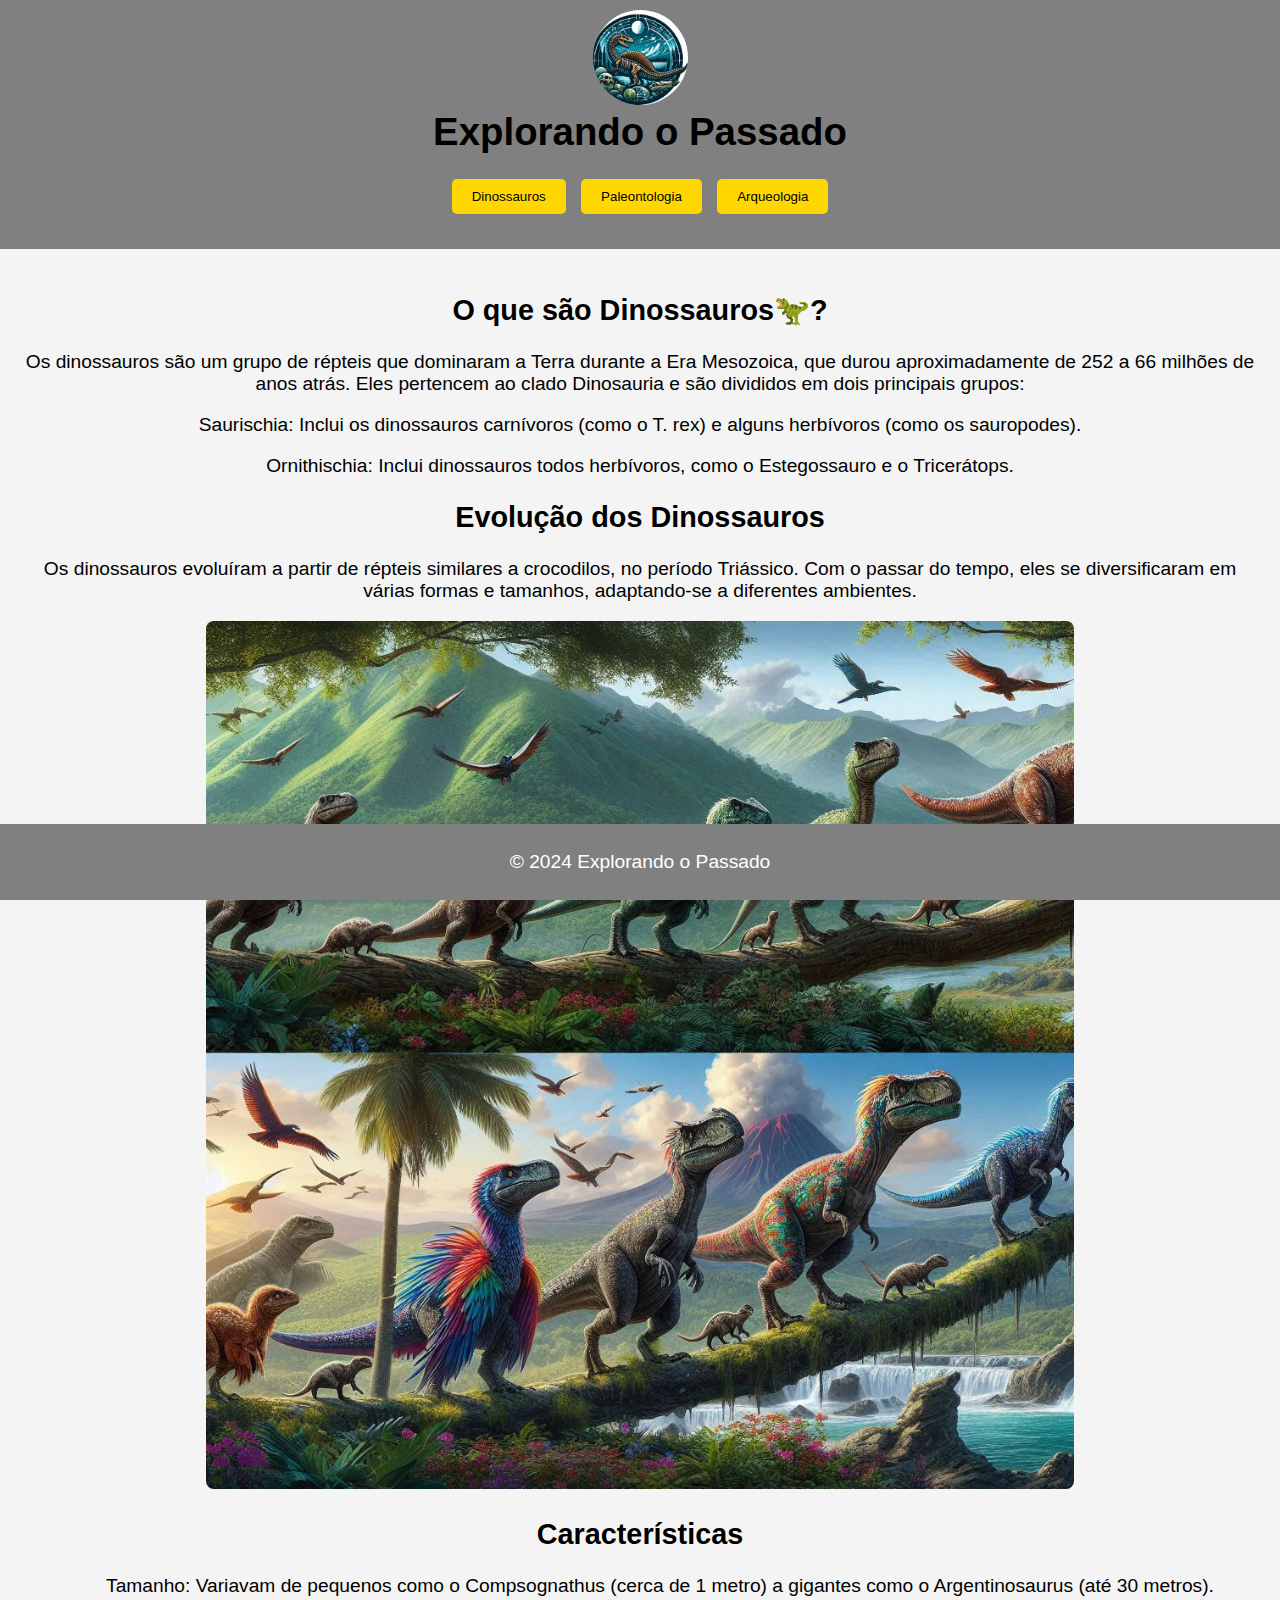
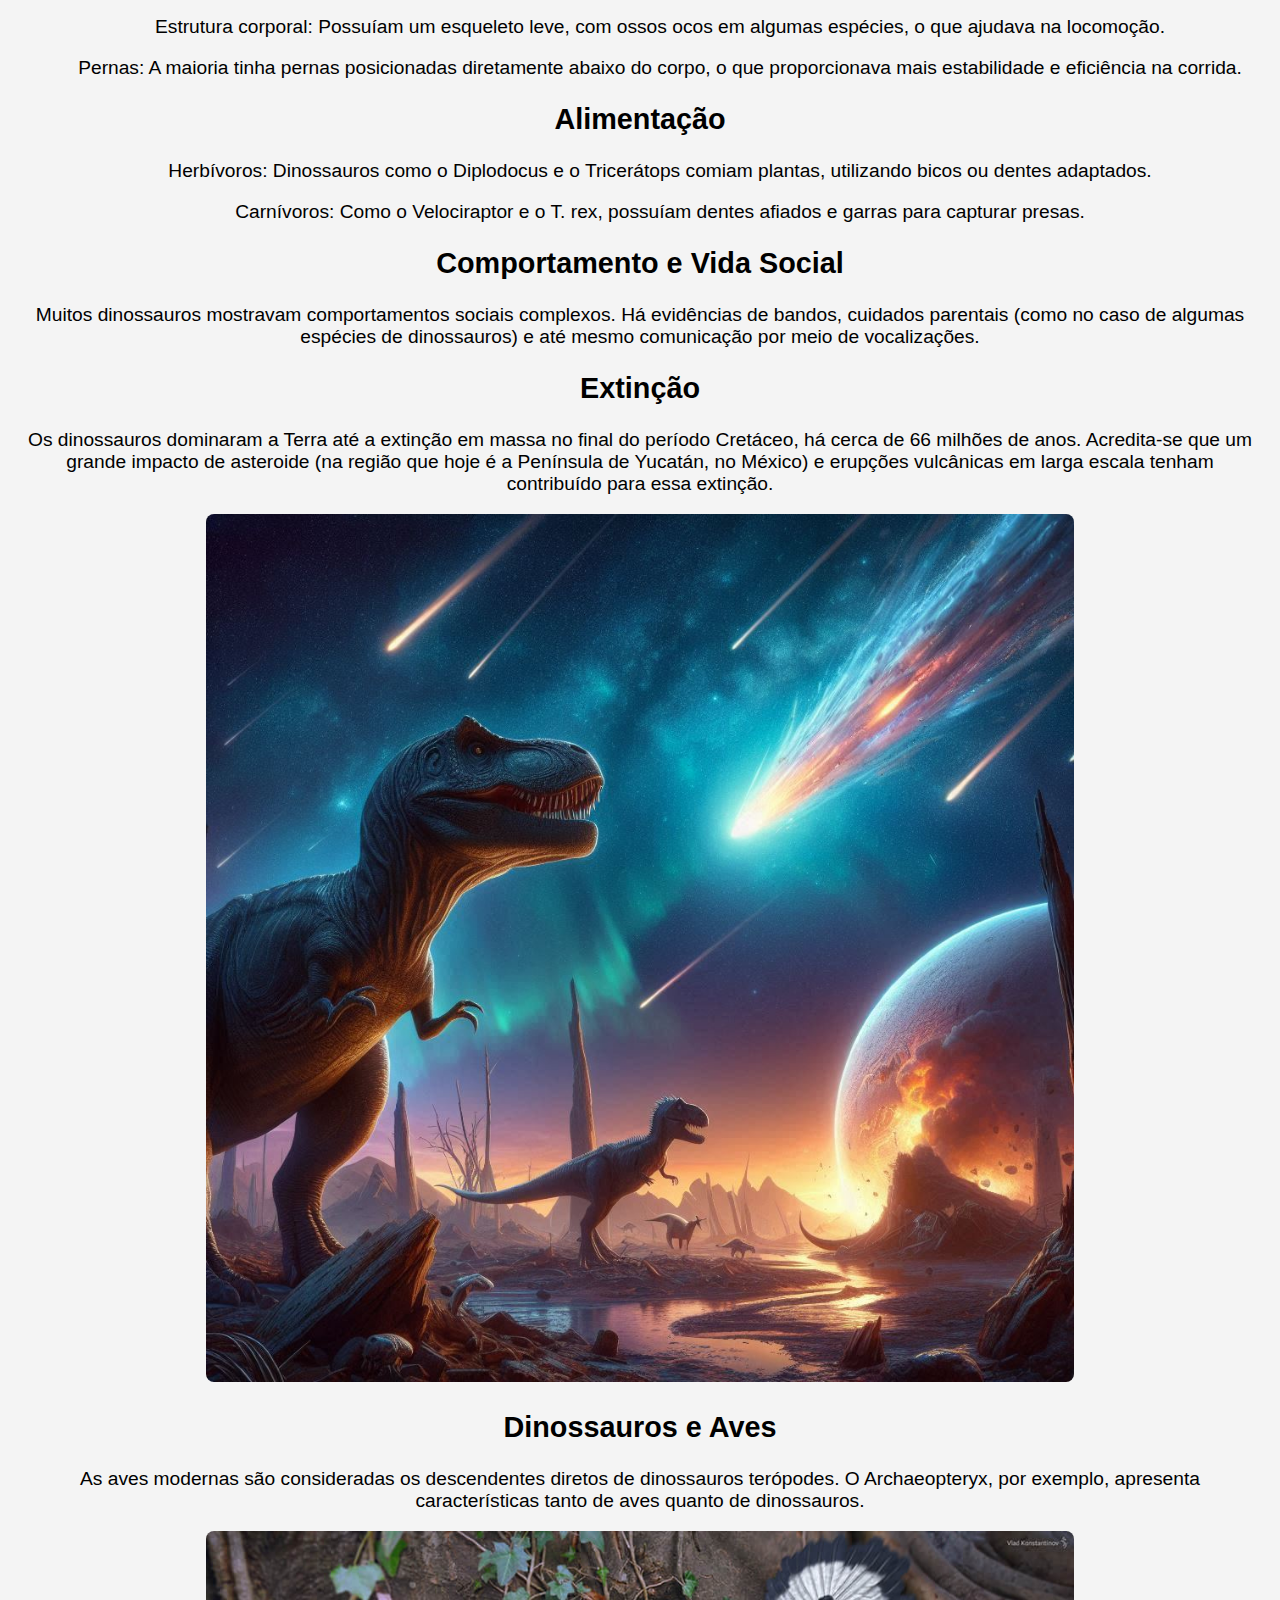
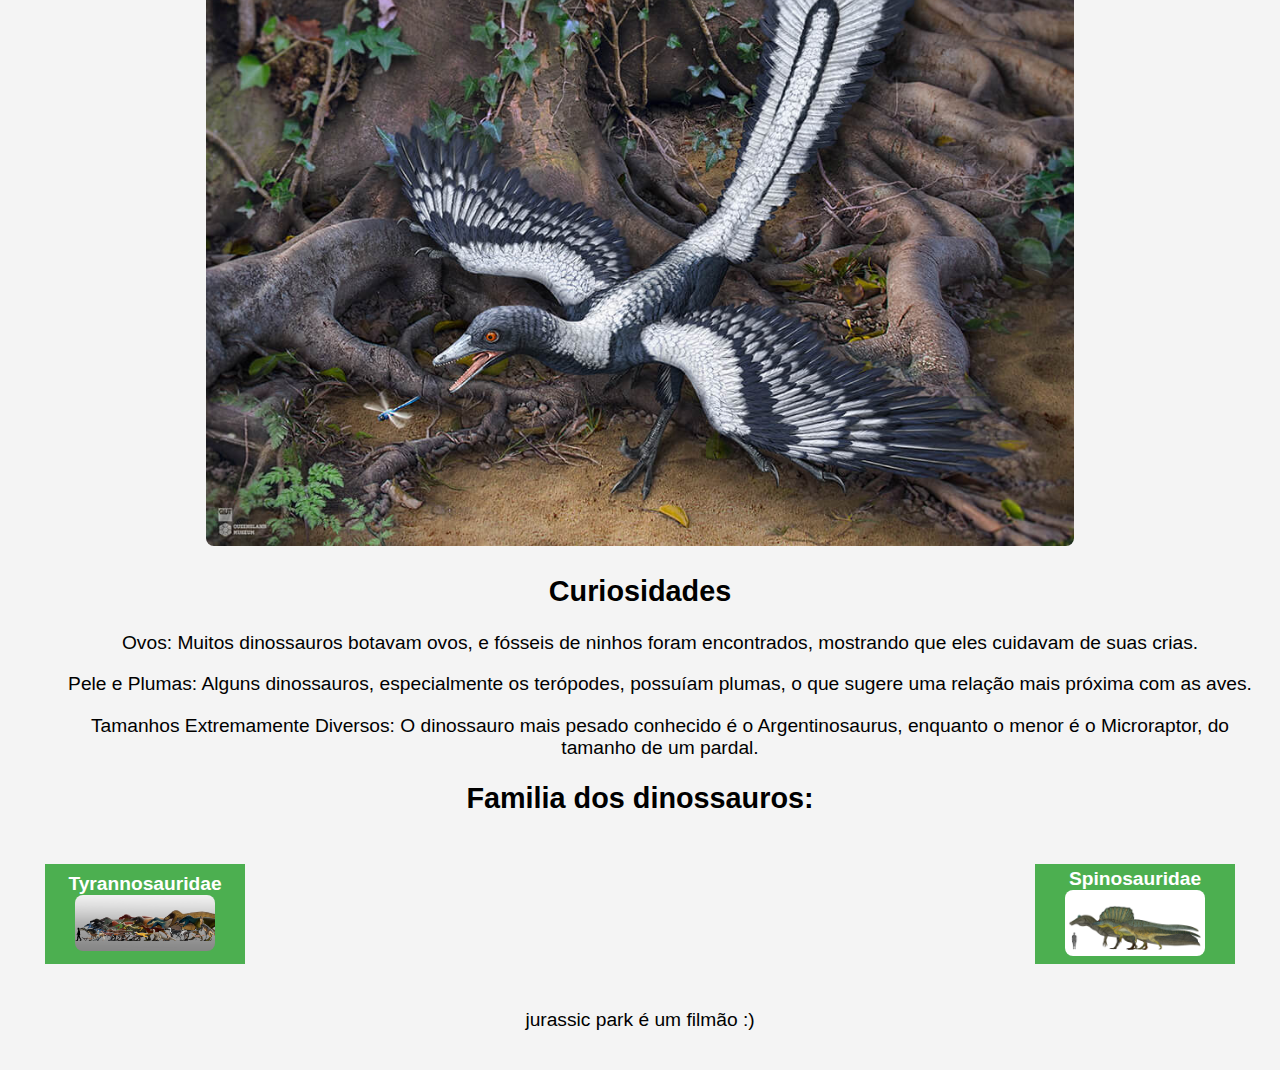
==== index.html @ 85420b2f "primeiro commit" ====
<!DOCTYPE html>
<html lang="pt-br">
<head>
    <meta charset="UTF-8">
    <meta name="viewport" content="width=device-width, initial-scale=1.0">
    <title>Dinossauros, Paleontologia e Arqueologia</title>
    <link rel="stylesheet" href="estileira.css">
</head>
<body>
    <header>
        <img src="imagens/logo_spino.jpg" class="logo">
        <h1>Explorando o Passado</h1>
        <nav>
            <button onclick="showSection('dinossauros')">Dinossauros</button>
            <button onclick="showSection('paleontologia')">Paleontologia</button>
            <button onclick="showSection('arqueologia')">Arqueologia</button>
        </nav>
    </header>

    <section id="dinossauros" class="content">
        <h2>O que são Dinossauros🦖?</h2>
        <p>
            Os dinossauros são um grupo de répteis que dominaram a Terra durante a Era Mesozoica, que durou aproximadamente de 252 a 66 milhões de anos atrás. Eles pertencem ao clado Dinosauria e são divididos em dois principais grupos:
        </p>

        <p>
            Saurischia: Inclui os dinossauros carnívoros (como o T. rex) e alguns herbívoros (como os sauropodes).
        </p>

        <p>
            Ornithischia: Inclui dinossauros todos herbívoros, como o Estegossauro e o Tricerátops.
        </p>
        
        <h2>Evolução dos Dinossauros</h2>
        <p>
            Os dinossauros evoluíram a partir de répteis similares a crocodilos, no período Triássico. Com o passar do tempo, eles se diversificaram em várias formas e tamanhos, adaptando-se a diferentes ambientes.
        </p>
        <img src="imagens/img dino.jpg" alt="">

        <h2>Características</h2>
        <ol>
            <p>Tamanho: Variavam de pequenos como o Compsognathus (cerca de 1 metro) a gigantes como o Argentinosaurus (até 30 metros).</p>
            <p>Estrutura corporal: Possuíam um esqueleto leve, com ossos ocos em algumas espécies, o que ajudava na locomoção.</p>
            <p>Pernas: A maioria tinha pernas posicionadas diretamente abaixo do corpo, o que proporcionava mais estabilidade e eficiência na corrida.</p>
        </ol>

        <h2>Alimentação</h2>
        <ul>
            <p>Herbívoros: Dinossauros como o Diplodocus e o Tricerátops comiam plantas, utilizando bicos ou dentes adaptados.</p>
            <p>Carnívoros: Como o Velociraptor e o T. rex, possuíam dentes afiados e garras para capturar presas.</p>
        </ul>

        <h2>Comportamento e Vida Social</h2>
        <p>
            Muitos dinossauros mostravam comportamentos sociais complexos. Há evidências de bandos, cuidados parentais (como no caso de algumas espécies de dinossauros) e até mesmo comunicação por meio de vocalizações.
        </p>

        <h2>Extinção</h2>
        <p>
            Os dinossauros dominaram a Terra até a extinção em massa no final do período Cretáceo, há cerca de 66 milhões de anos. Acredita-se que um grande impacto de asteroide (na região que hoje é a Península de Yucatán, no México) e erupções vulcânicas em larga escala tenham contribuído para essa extinção.
        </p>
        <img src="imagens/img extição.jpg" alt="">

        <h2>Dinossauros e Aves</h2>
        <p>
            As aves modernas são consideradas os descendentes diretos de dinossauros terópodes. O Archaeopteryx, por exemplo, apresenta características tanto de aves quanto de dinossauros.
        </p>
        <img src="imagens/img Archaeopteryx.jpg" alt="">

        <h2>Curiosidades</h2>
        <ul>
            <p>Ovos: Muitos dinossauros botavam ovos, e fósseis de ninhos foram encontrados, mostrando que eles cuidavam de suas crias.</p>
            <p>Pele e Plumas: Alguns dinossauros, especialmente os terópodes, possuíam plumas, o que sugere uma relação mais próxima com as aves.</p>
            <p>Tamanhos Extremamente Diversos: O dinossauro mais pesado conhecido é o Argentinosaurus, enquanto o menor é o Microraptor, do tamanho de um pardal.</p>
        </ul>

        <h2>Familia dos dinossauros:</h2>
        <div class="container">
            <div class="caixa">
              <a class="link" href="Tyrannosauridae.html">Tyrannosauridae  <img src="imagens/tyrannosauridaepapo.jpg" alt=""></a>
         </div>

         <div class="caixa">
             <a class="link" href="#">Spinosauridae <img src="imagens/Spinosauridaeprapro.jpg" alt=""></a>
         </div>
       </div>

        <p>jurassic park é um filmão :)</p>

    </section>

    <section id="paleontologia" class="content" style="display:none;">
        <h2>O que é Paleontologia?</h2>
        <p>
            Paleontologia é a ciência que estuda os fósseis e a história da vida na Terra ao longo do tempo geológico. O objetivo da paleontologia é entender a evolução dos organismos, suas interações com o ambiente e a dinâmica dos ecossistemas passados.
        </p>
        <img src="imagens/img paleontologia.jpg" alt="">

        <h2>Principais Ramos da Paleontologia</h2>
        <ul>
            <p>Paleozoologia: Estuda fósseis de animais, incluindo invertebrados (como moluscos e artrópodes) e vertebrados (como dinossauros, mamíferos e aves).</p>
            <p>Paleobotânica: Foca no estudo de fósseis de plantas, ajudando a entender a evolução da flora e os ambientes antigos.</p>
            <p>Icnologia: Estuda fósseis de rastros e comportamentos, como pegadas e buracos feitos por organismos.</p>
            <p>Paleoclimatologia: Analisa os fósseis e sedimentos para inferir as condições climáticas do passado.</p>
        </ul>

        <h2>Métodos da Paleontologia</h2>
        <ul>
            <p>Coleta de Fósseis: Os paleontólogos realizam escavações em locais conhecidos como "formações geológicas" onde fósseis podem ser encontrados. Os locais são escolhidos com base em dados geológicos e históricos.</p>
            <p>Preparação de Fósseis: Após a coleta, os fósseis são limpos e preparados em laboratório. Isso pode envolver a remoção de rochas que os cercam, além de técnicas de conservação.</p>
            <p>
                Datação:
                Os paleontólogos usam várias técnicas para datar fósseis e camadas de rochas:
                <ul>
                    <p>Datação Radiométrica: Utiliza isótopos radioativos para determinar a idade de rochas e fósseis.</p>
                    <p>Datação Estratigráfica: Baseia-se na disposição das camadas de rochas para inferir a idade relativa dos fósseis.</p>
                </ul>
            </p>
            <p>Análise Morfológica: Os fósseis são estudados para determinar características morfológicas, ajudando a classificar e entender a evolução das espécies.</p>
            <p>Análise Isotópica: As proporções de isótopos em fósseis e rochas podem revelar informações sobre dietas, ambientes e climas passados.</p>
        </ul>

        <h2>Importância da Paleontologia</h2>
        <ul>
            <p>Evolução: A paleontologia fornece evidências cruciais para a teoria da evolução, mostrando como os organismos mudaram ao longo do tempo.</p>
            <p>Mudanças Climáticas: Estudar fósseis ajuda a entender como as mudanças climáticas afetaram a vida na Terra, fornecendo dados valiosos para o futuro.</p>
            <p>Recursos Naturais: Os fósseis de plantas e animais ajudam na busca por recursos como petróleo, carvão e minerais.</p>
            <p>Educação e Conscientização: A paleontologia desperta interesse pela história natural e ajuda na compreensão de questões ambientais atuais.</p>
        </ul>

        <h2>Desafios na Paleontologia</h2>
        <p>Fossilização Rara: A fossilização é um processo raro, e muitos organismos não se fossilizam devido à decomposição ou falta de condições adequadas.</p>
        <p>Interpretação: A interpretação de fósseis pode ser complexa, e novas descobertas frequentemente desafiam teorias existentes.</p>
        <p>Acesso: A pesquisa paleontológica pode ser limitada por questões de acesso a locais de escavação e financiamento.</p>

        <h2>Curiosidades sobre Paleontologia</h2>
        <p>Primeiro Fóssil: O primeiro fóssil reconhecido é um trilobita encontrado em 1820, que ajudou a estabelecer a paleontologia como ciência.</p>
        <p>Fósseis de Dinossauros: Os dinossauros foram descobertos no século XIX, levando a um grande interesse público e científico.</p>

    </section>

    <section id="arqueologia" class="content" style="display:none;">
        <h2>Arqueologia</h2>
        <p>
            Arqueologia é a ciência que estuda sociedades humanas passadas através da análise de suas culturas materiais, como artefatos, estruturas, restos orgânicos e outros vestígios. O objetivo da arqueologia é compreender como as pessoas viveram, interagiram e se desenvolveram ao longo do tempo.
        </p>
        <img src="imagens/img ARQUEOLOGIA.jpg" alt="">

        <h2>Principais Ramos da Arqueologia</h2>
        <ul>
            <p>Arqueologia Pré-Histórica: Estuda sociedades que não deixaram registros escritos, focando em períodos como o Paleolítico, Neolítico e Idade do Bronze.</p>
            <p>Arqueologia Histórica: Analisa sociedades que possuem documentos escritos, ajudando a interpretar e contextualizar informações históricas.</p>
            <p>Arqueologia Industrial: Foca em vestígios da Revolução Industrial, estudando a tecnologia, a economia e a vida cotidiana de períodos mais recentes.</p>
            <p>Arqueologia Marinha: Investiga sítios submersos, como naufrágios e assentamentos costeiros, usando técnicas específicas para a exploração subaquática.</p>
        </ul>
        
        <h2>Métodos da Arqueologia</h2>
        <p>Pesquisa de Campo:</p>
        <ul>
            <p>Reconhecimento: Identificação de áreas promissoras para escavação, geralmente através de levantamentos, fotografias aéreas e pesquisa de arquivos.</p>
            <p>Escavação: Processo metódico de escavar uma área específica, removendo camadas de solo para expor artefatos e estruturas.</p>
        </ul>

        <h2>Análise de Artefatos</h2>
        <p>Após a coleta, os artefatos são limpos, catalogados e analisados. Isso pode incluir:</p>
        <ul>
            <p>Datagem: Técnicas como datação por radiocarbono ou termoluminescência para determinar a idade dos artefatos.</p>
            <p>Estudo Morfológico: Análise das características físicas e funcionais dos artefatos.</p>
        </ul>

        <h2>Interpretação Contextual</h2>
        <p>
            Os arqueólogos analisam o contexto em que os artefatos foram encontrados, incluindo sua relação com outros itens e estruturas. Isso ajuda a reconstruir a vida cotidiana, rituais e interações sociais.
        </p>

        <h2>Técnicas de Documentação</h2>
        <ul>
            <p>Fotografia e Desenho: Registro visual dos achados e das camadas de escavação.</p>
            <p>Registro Digital: Uso de software para mapear sítios e armazenar dados.</p>
        </ul>

        <h2>Importância da Arqueologia
        </h2>
        <ul>
            <p>Compreensão da História Humana: A arqueologia fornece insights sobre o desenvolvimento cultural, tecnológico e social das sociedades.</p>
            <p>Conservação do Patrimônio: Ajuda a preservar a herança cultural e a entender a evolução das civilizações.</p>
            <p>Interdisciplinaridade: A arqueologia interage com outras disciplinas, como antropologia, história, geologia e biologia, oferecendo uma visão holística do passado.</p>
            <p>Educação e Conscientização: Contribui para a educação pública sobre a importância da preservação do patrimônio cultural.</p>
        </ul>

        <h2>Áreas de Atuação</h2>
        <ul>
            <p>Pesquisa Acadêmica: Trabalhar em universidades ou instituições de pesquisa, conduzindo estudos e publicando resultados.</p>
            <p>Consultoria Arqueológica: Prestar serviços para governos ou empresas em projetos de construção que possam afetar sítios arqueológicos.</p>
            <p>Museus: Curadoria de coleções, desenvolvimento de exposições e educação pública.</p>
            <p>Gestão do Patrimônio: Trabalhar em agências governamentais ou organizações não governamentais para preservar sítios históricos.</p>
        </ul>

        <h2>Desafios na Arqueologia</h2>
        <ul>
            <p>Financiamento: Projetos de escavação e pesquisa frequentemente dependem de financiamento limitado.</p>
            <p>Destruição de Sítios: A urbanização, a agricultura e a exploração de recursos naturais ameaçam muitos sítios arqueológicos.</p>
            <p>Interpretação Controversial: As interpretações dos dados arqueológicos podem ser debatidas, levando a controvérsias sobre a história cultural.</p>
        </ul>

        <h2>Curiosidades sobre Arqueologia</h2>
        <ul>
            <p>Técnicas Inovadoras: O uso de tecnologias como drones, imagens de satélite e análise de DNA está revolucionando a arqueologia moderna.</p>
            <p>Grandes Descobertas: Descobertas como a tumba de Tutancâmon e a cidade perdida de Machu Picchu capturaram a imaginação pública e científica.</p>
        </ul>

    </section>

    <script>
        function showSection(section) {
            const sections = document.querySelectorAll('.content');
            sections.forEach(sec => sec.style.display = 'none');
            document.getElementById(section).style.display = 'block';
        }
    </script>

    <footer>
        <p>© 2024 Explorando o Passado</p>
    </footer>

    
</body>
</html>
---- estileira.css ----
body {
    font-family: Arial, sans-serif;
    font-size:larger;
    margin: 0;
    padding: 0;
    background-color: #f4f4f4;
}

header {
    background-color: gray;
    color: black;
    padding: 10px 0;
    text-align: center;
}

h1 {
    margin: 0;
}

nav {
    margin: 20px 0;
}

button {
    background-color: gold;
    color: black;
    border: none;
    padding: 10px 20px;
    margin: 5px;
    cursor: pointer;
    border-radius: 5px;
    transition: background-color 0.3s;
}

button:hover {
    background-color: purple;
}

section {
    padding: 20px;
    text-align: center;
}

img {
    max-width: 70%;
    height: auto;
    border-radius: 8px;
}

footer {
    background-color: gray;
    color: white;
    text-align: center;
    padding: 8px 0;
    position: fixed;
    width: 100%;
    bottom: 0;
}

.content {
    display: none;
}

#dinossauros {
    display: block;
}

.logo{
    width: 95px ;
    border-radius: 80px;
    border-color: black;
}

.caixa {
    width: 200px;
    height: 100px;
    background-color: #4CAF50;
    color: white;
    display: flex;
    justify-content: center;
    align-items: center;
    margin: 20px;
    text-align: center;
    cursor: pointer;
}

.link {
    text-decoration: none;
    color: white;
    font-weight: bold;
}

.container {
    display: flex;           
    justify-content: space-between; 
    gap: 5px;             
    padding: 5px;
}
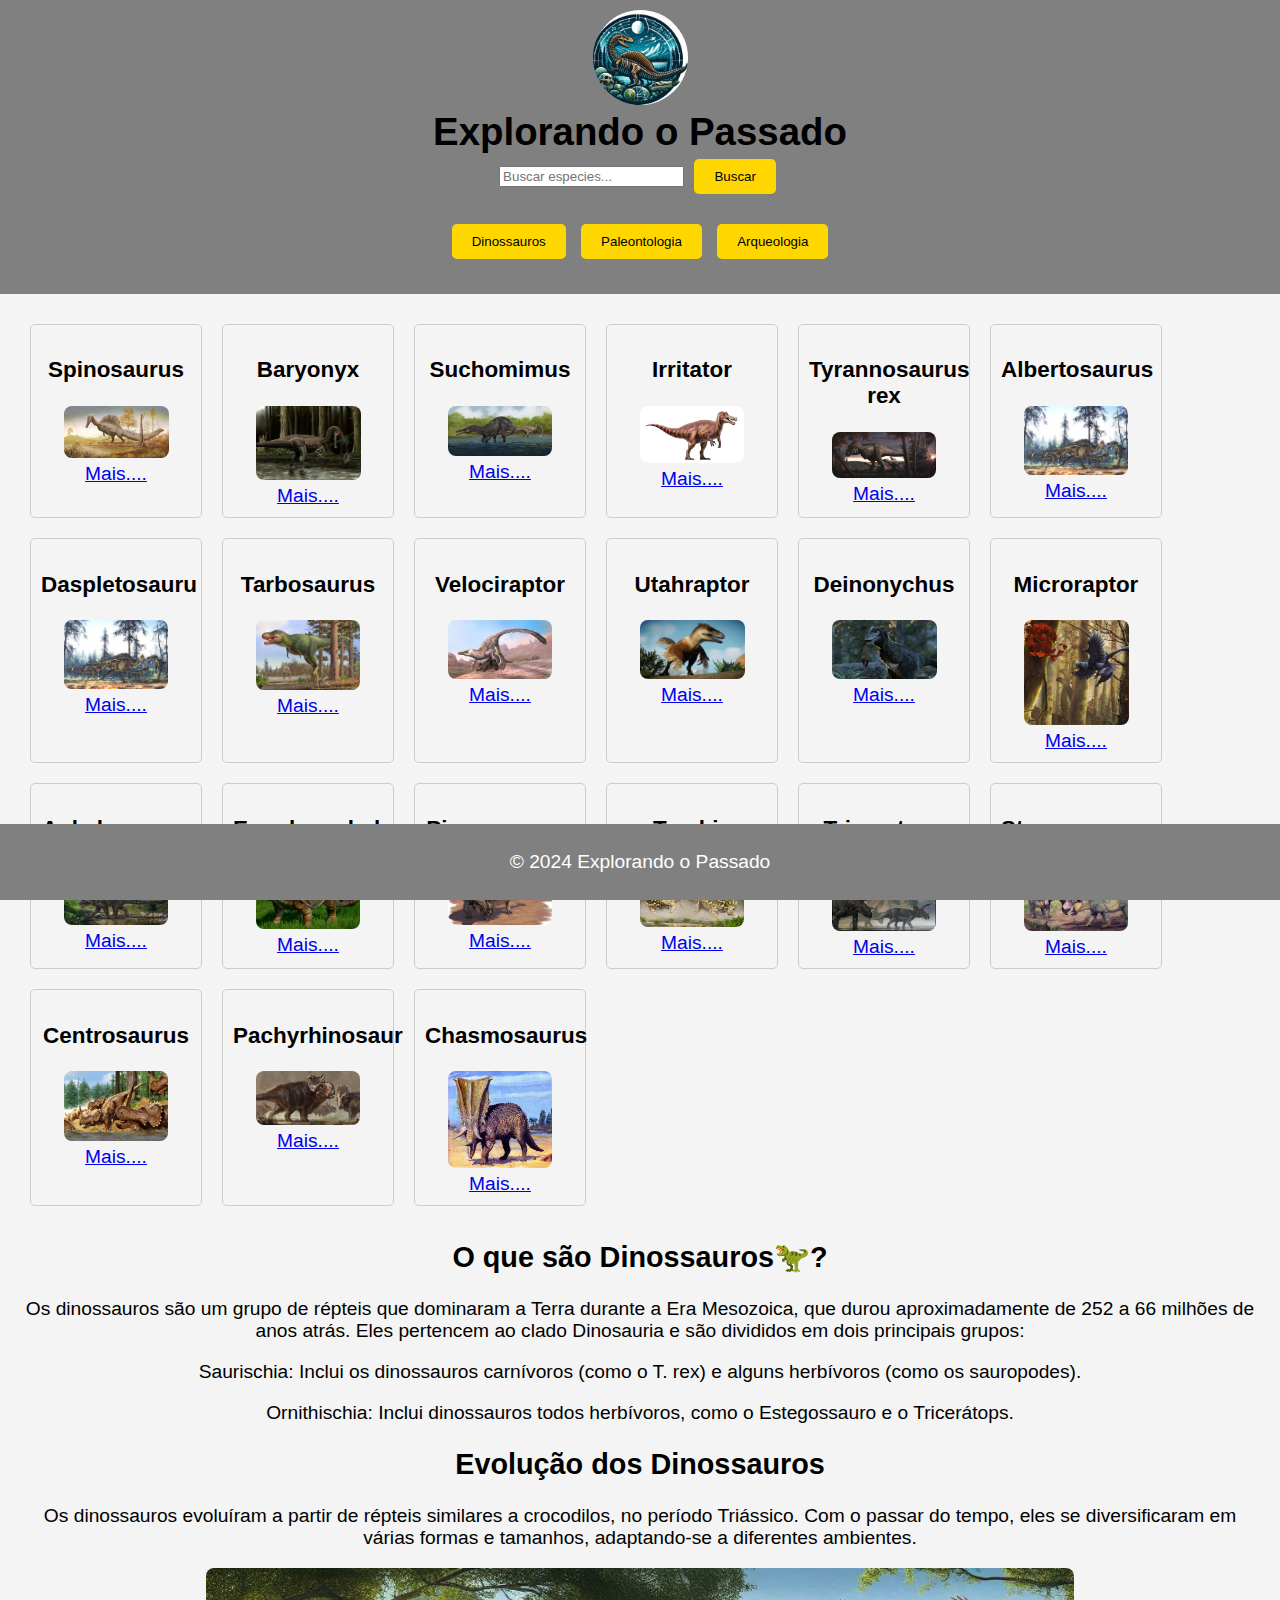
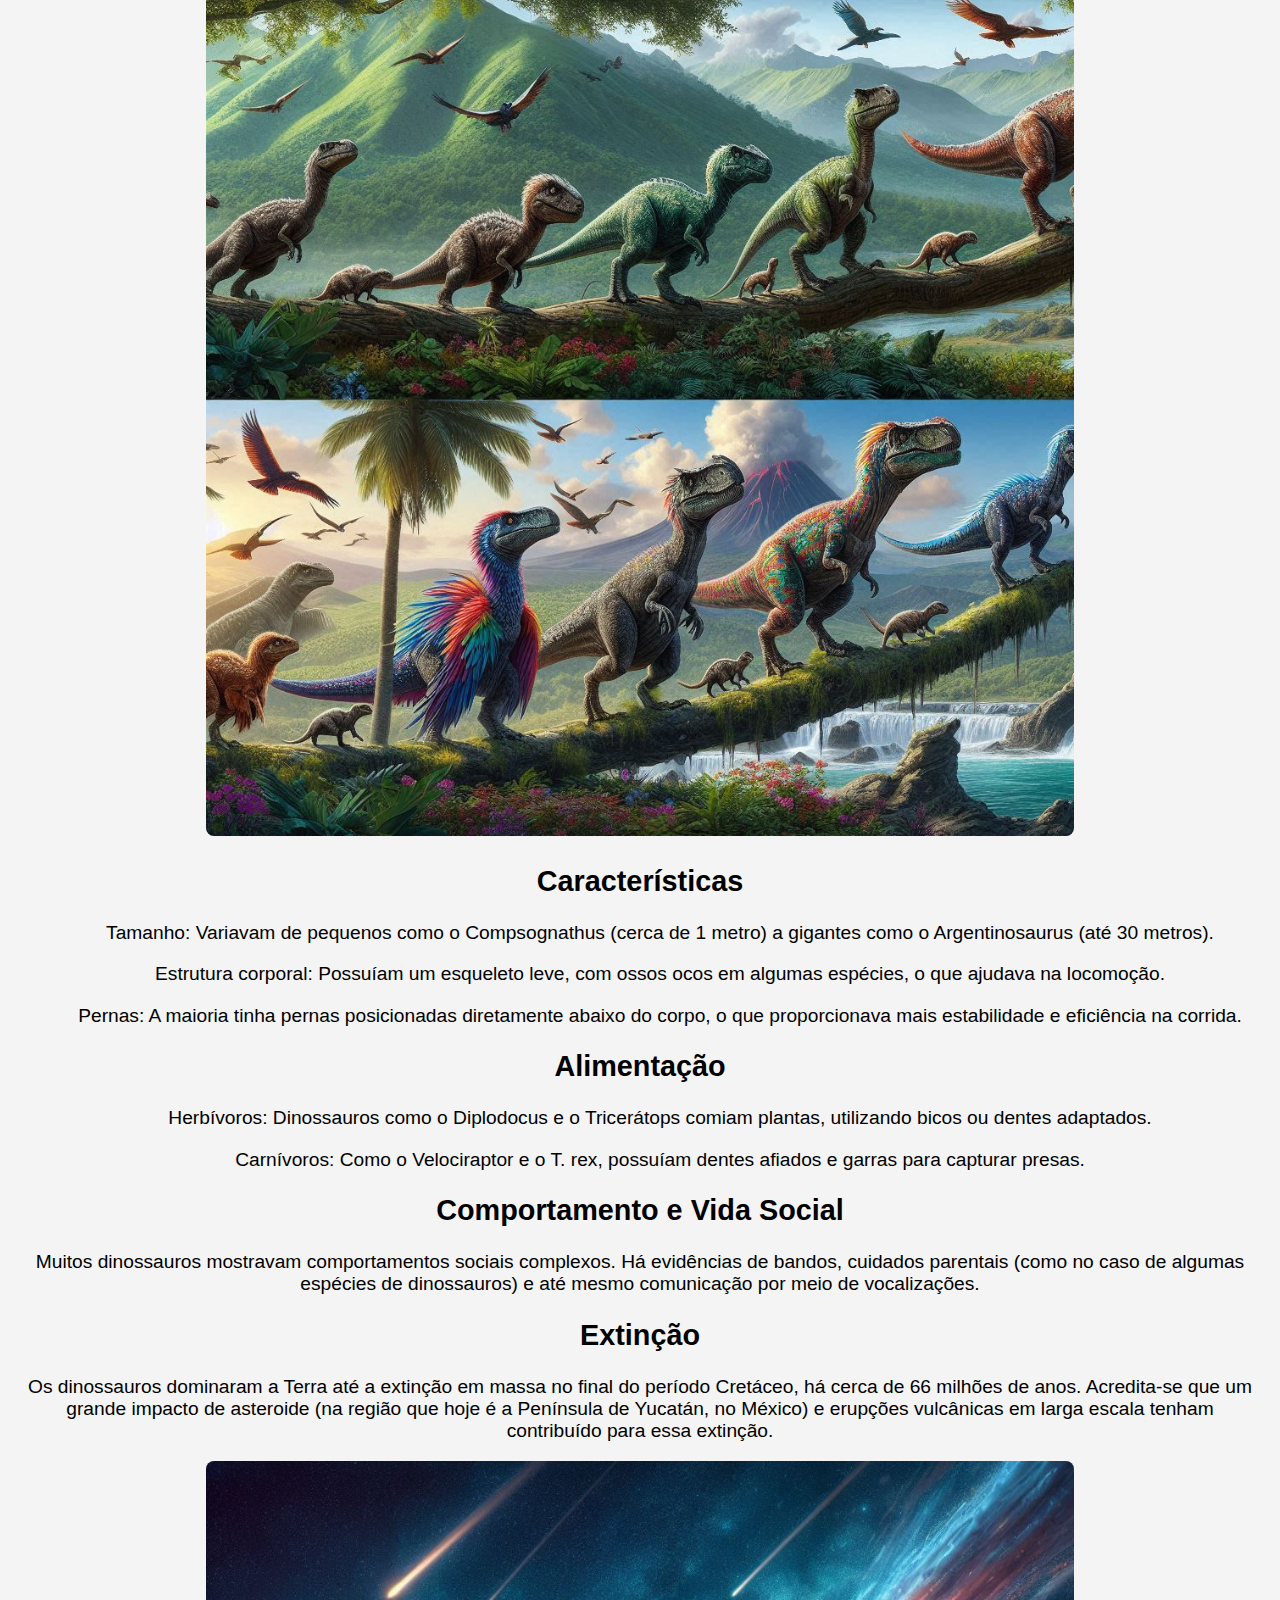
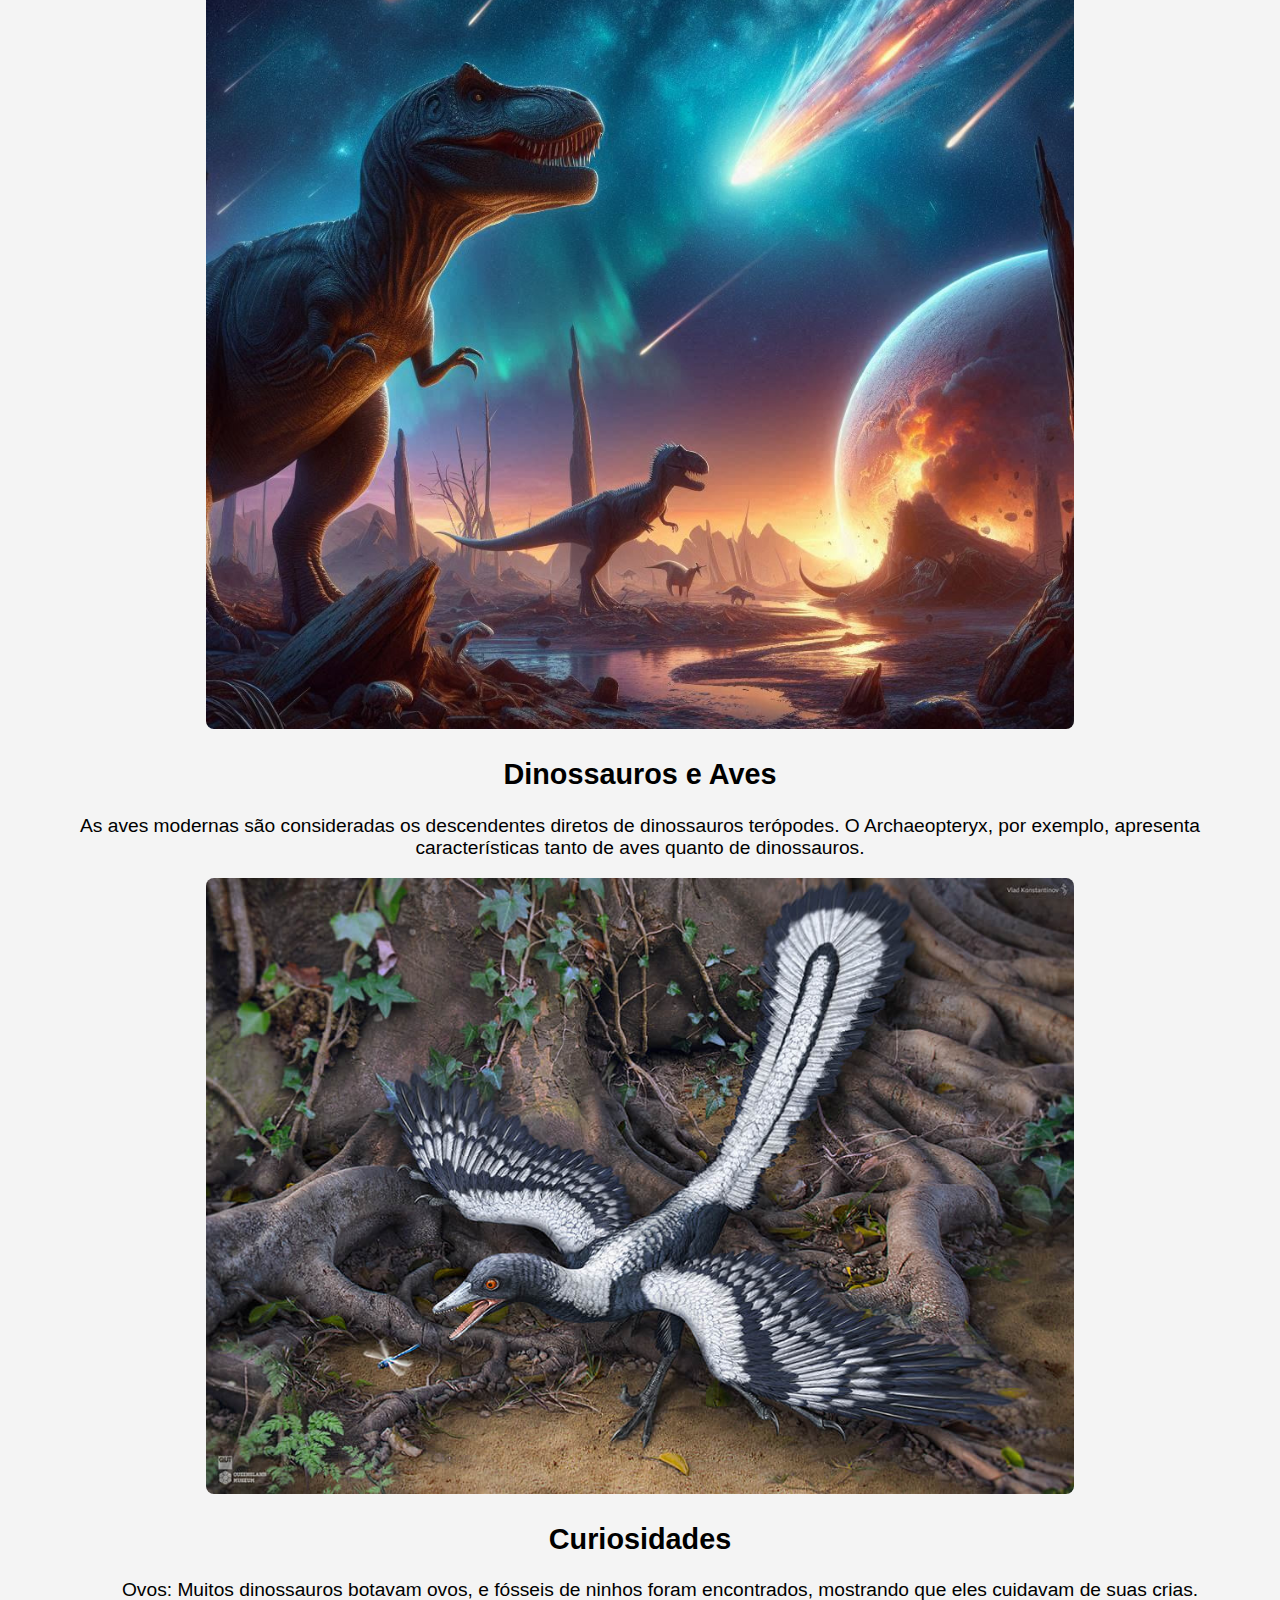
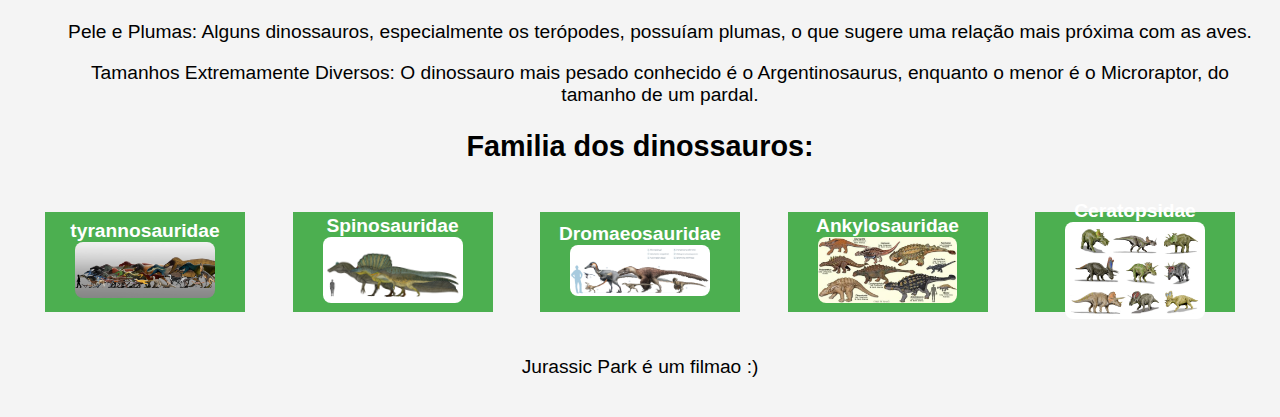
==== commit b52b0ece: "Add files via upload" ====
--- a/index.html
+++ b/index.html
@@ -10,6 +10,10 @@
     <header>
         <img src="imagens/logo_spino.jpg" class="logo">
         <h1>Explorando o Passado</h1>
+        <input type="text" id="searchInput" placeholder="Buscar especies...">
+    <button id="searchButton" onclick="filterProducts()">Buscar</button>
+    
+
         <nav>
             <button onclick="showSection('dinossauros')">Dinossauros</button>
             <button onclick="showSection('paleontologia')">Paleontologia</button>
@@ -18,6 +22,7 @@
     </header>
 
     <section id="dinossauros" class="content">
+        <div class="containess" id="especiesContainer"></div>
         <h2>O que são Dinossauros🦖?</h2>
         <p>
             Os dinossauros são um grupo de répteis que dominaram a Terra durante a Era Mesozoica, que durou aproximadamente de 252 a 66 milhões de anos atrás. Eles pertencem ao clado Dinosauria e são divididos em dois principais grupos:
@@ -77,15 +82,28 @@
         <h2>Familia dos dinossauros:</h2>
         <div class="container">
             <div class="caixa">
-              <a class="link" href="Tyrannosauridae.html">Tyrannosauridae  <img src="imagens/tyrannosauridaepapo.jpg" alt=""></a>
+                <a class="link" href="tyrannosauridae.html">tyrannosauridae <img src="imagens/tyrannosauridaepapo.jpg" alt=""></a>        
+            </div>
+
+         <div class="caixa">
+             <a class="link" href="Spinosauridae.html">Spinosauridae <img src="imagens/Spinosauridaeprapro.jpg" alt=""></a>
          </div>
 
          <div class="caixa">
-             <a class="link" href="#">Spinosauridae <img src="imagens/Spinosauridaeprapro.jpg" alt=""></a>
+            <a class="link" href="Dromaeosauridae.html">Dromaeosauridae <img src="imagens/dromaeosauuu.png" alt=""></a>
+         </div>
+
+         <div class="caixa">
+            <a class="link" href="Ankylosauridae.html">Ankylosauridae <img src="imagens/Ankylosauridae.webp" alt=""></a>
+         </div>
+
+         <div class="caixa">
+            <a class="link" href="Ceratopsidae.html">Ceratopsidae <img src="imagens/Ceratopsidae.png" alt=""></a>
          </div>
        </div>
 
-        <p>jurassic park é um filmão :)</p>
+       <p>Jurassic Park é um filmao :)</p>
+
 
     </section>
 
@@ -137,6 +155,8 @@
         <p>Primeiro Fóssil: O primeiro fóssil reconhecido é um trilobita encontrado em 1820, que ajudou a estabelecer a paleontologia como ciência.</p>
         <p>Fósseis de Dinossauros: Os dinossauros foram descobertos no século XIX, levando a um grande interesse público e científico.</p>
 
+        <p>Jurassic Park é um filmao :)</p>
+
     </section>
 
     <section id="arqueologia" class="content" style="display:none;">
@@ -208,6 +228,8 @@
             <p>Técnicas Inovadoras: O uso de tecnologias como drones, imagens de satélite e análise de DNA está revolucionando a arqueologia moderna.</p>
             <p>Grandes Descobertas: Descobertas como a tumba de Tutancâmon e a cidade perdida de Machu Picchu capturaram a imaginação pública e científica.</p>
         </ul>
+
+        <p>Jurassic Park é um filmao :)</p>
 
     </section>
 
@@ -217,6 +239,60 @@
             sections.forEach(sec => sec.style.display = 'none');
             document.getElementById(section).style.display = 'block';
         }
+
+        const especies = [
+            {id: 1, especie: 'Spinosaurus', image:'imagens/apinosauro_dino.jpg', link:'Spinosauridae.html#spino'},
+            {id: 2, especie: 'Baryonyx', image:'imagens/Baryonyx_dino.jpg', link:'Spinosauridae.html#bary'},
+            {id: 3, especie: 'Suchomimus', image:'imagens/Suchomimus_dino.webp', link:'Spinosauridae.html#sucho'},
+            {id: 4, especie: 'Irritator', image:'imagens/Irritator_dino.jpg', link:'Spinosauridae.html#irri'},
+            {id: 5, especie: 'Tyrannosaurus rex', image:'imagens/Tyrannosaurus_Rex.webp', link:'tyrannosauridae.html#rex' },
+            {id: 6, especie: 'Albertosaurus', image:'imagens/albertossauro.jpg', link:'tyrannosauridae.html#albert'},
+            {id: 7, especie: 'Daspletosauru', image:'imagens/albertossauro.jpg', link:'tyrannosauridae.html#dasple'},
+            {id: 8, especie: 'Tarbosaurus', image:'imagens/tarbosaurosss.jpg', link:'tyrannosauridae.html#turbo'},
+            {id: 9, especie: 'Velociraptor', image:'imagens/velociraptor.jpg', link:'Dromaeosauridae.html#parkkk'},
+            {id: 10, especie: 'Utahraptor', image:'imagens/utahraptor.jpg', link:'Dromaeosauridae.html#utah'},
+            {id: 11, especie: 'Deinonychus', image:'imagens/deinonico.jpg', link:'Dromaeosauridae.html#deino'},
+            {id: 12, especie: 'Microraptor', image:'imagens/microraptorrr.png', link:'Dromaeosauridae.html#micro'},
+            {id: 13, especie: 'Ankylosaurus', image:'imagens/Ankylosaurus.jpeg', link:'Ankylosauridae.html#kilo'},
+            {id: 14, especie: 'Euoplocephalus', image:'imagens/Euoplocephalus.webp', link:'Ankylosauridae.html#euplo'},
+            {id: 15, especie: 'Pinacosaurus', image:'imagens/Pinacosaurus.webp', link:'Ankylosauridae.html#pina'},
+            {id: 16, especie: 'Tarchia', image:'imagens/Tarchiaa.jpg', link:'Ankylosauridae.html#tarch'},
+            {id: 17, especie: 'Triceratops', image:'imagens/tricer.jpg', link:'Ceratopsidae.html#trik'},
+            {id: 18, especie: 'Styracosaurus', image:'imagens/styracosaurus_listra.webp', link:'Ceratopsidae.html#styr'},
+            {id: 19, especie: 'Centrosaurus', image:'imagens/central.jpg', link:'Ceratopsidae.html#centro'},
+            {id: 20, especie: 'Pachyrhinosaur', image:'imagens/paqui.jpg', link:'Ceratopsidae.html#papara'},
+            {id: 21, especie: 'Chasmosaurus', image:'imagens/frezza_3f.jpg', link:'Ceratopsidae.html#chacha'}
+        ]
+        
+    const especiesContainer = document.getElementById('especiesContainer');
+    const searchInput = document.getElementById('searchInput');
+    const searchButton = document.getElementById('searchButton');
+
+    function renderProducts(produtos) {
+        especiesContainer.innerHTML = ''; // Limpa a lista de produtos
+    produtos.forEach(produto => {
+        const card = document.createElement('div');
+        card.className = 'card';
+        card.innerHTML = `
+            <h3>${produto.especie}</h3> 
+            <img src = '${produto.image}'> 
+            <a href = '${produto.link}'>Mais....</a>
+        `;
+        especiesContainer.appendChild(card);
+    });
+}
+
+function filterProducts() {
+    const searchTerm = searchInput.value.toLowerCase();
+    const filteredProducts = especies.filter(produto => 
+        produto.especie.toLowerCase().includes(searchTerm)
+    );
+    renderProducts(filteredProducts);
+}
+
+// Renderiza todos os produtos ao carregar a página
+renderProducts(especies);
+
     </script>
 
     <footer>
--- a/estileira.css
+++ b/estileira.css
@@ -95,4 +95,61 @@
     justify-content: space-between; 
     gap: 5px;             
     padding: 5px;
+}
+
+.titulo {
+    text-align: center;
+}
+
+.spino {
+    display: flex;           
+    justify-content: space-between; 
+    gap: 5px;             
+    padding: 5px;
+    display: block;
+}
+
+.card {
+    border: 1px solid #ccc;
+    border-radius: 5px;
+    padding: 10px;
+    margin: 10px;
+    display: inline-block;
+    width: 150px;
+}
+.containess {
+    display: flex;
+    flex-wrap: wrap;
+}
+
+.rex{
+    display: flex;           
+    justify-content: space-between; 
+    gap: 5px;             
+    padding: 5px;
+    display: block;
+}
+
+.raptor{
+    display: flex;           
+    justify-content: space-between; 
+    gap: 5px;             
+    padding: 5px;
+    display: block;
+}
+
+.anquilo{
+    display: flex;           
+    justify-content: space-between; 
+    gap: 5px;             
+    padding: 5px;
+    display: block;
+}
+
+.cerat{
+    display: flex;           
+    justify-content: space-between; 
+    gap: 5px;             
+    padding: 5px;
+    display: block;
 }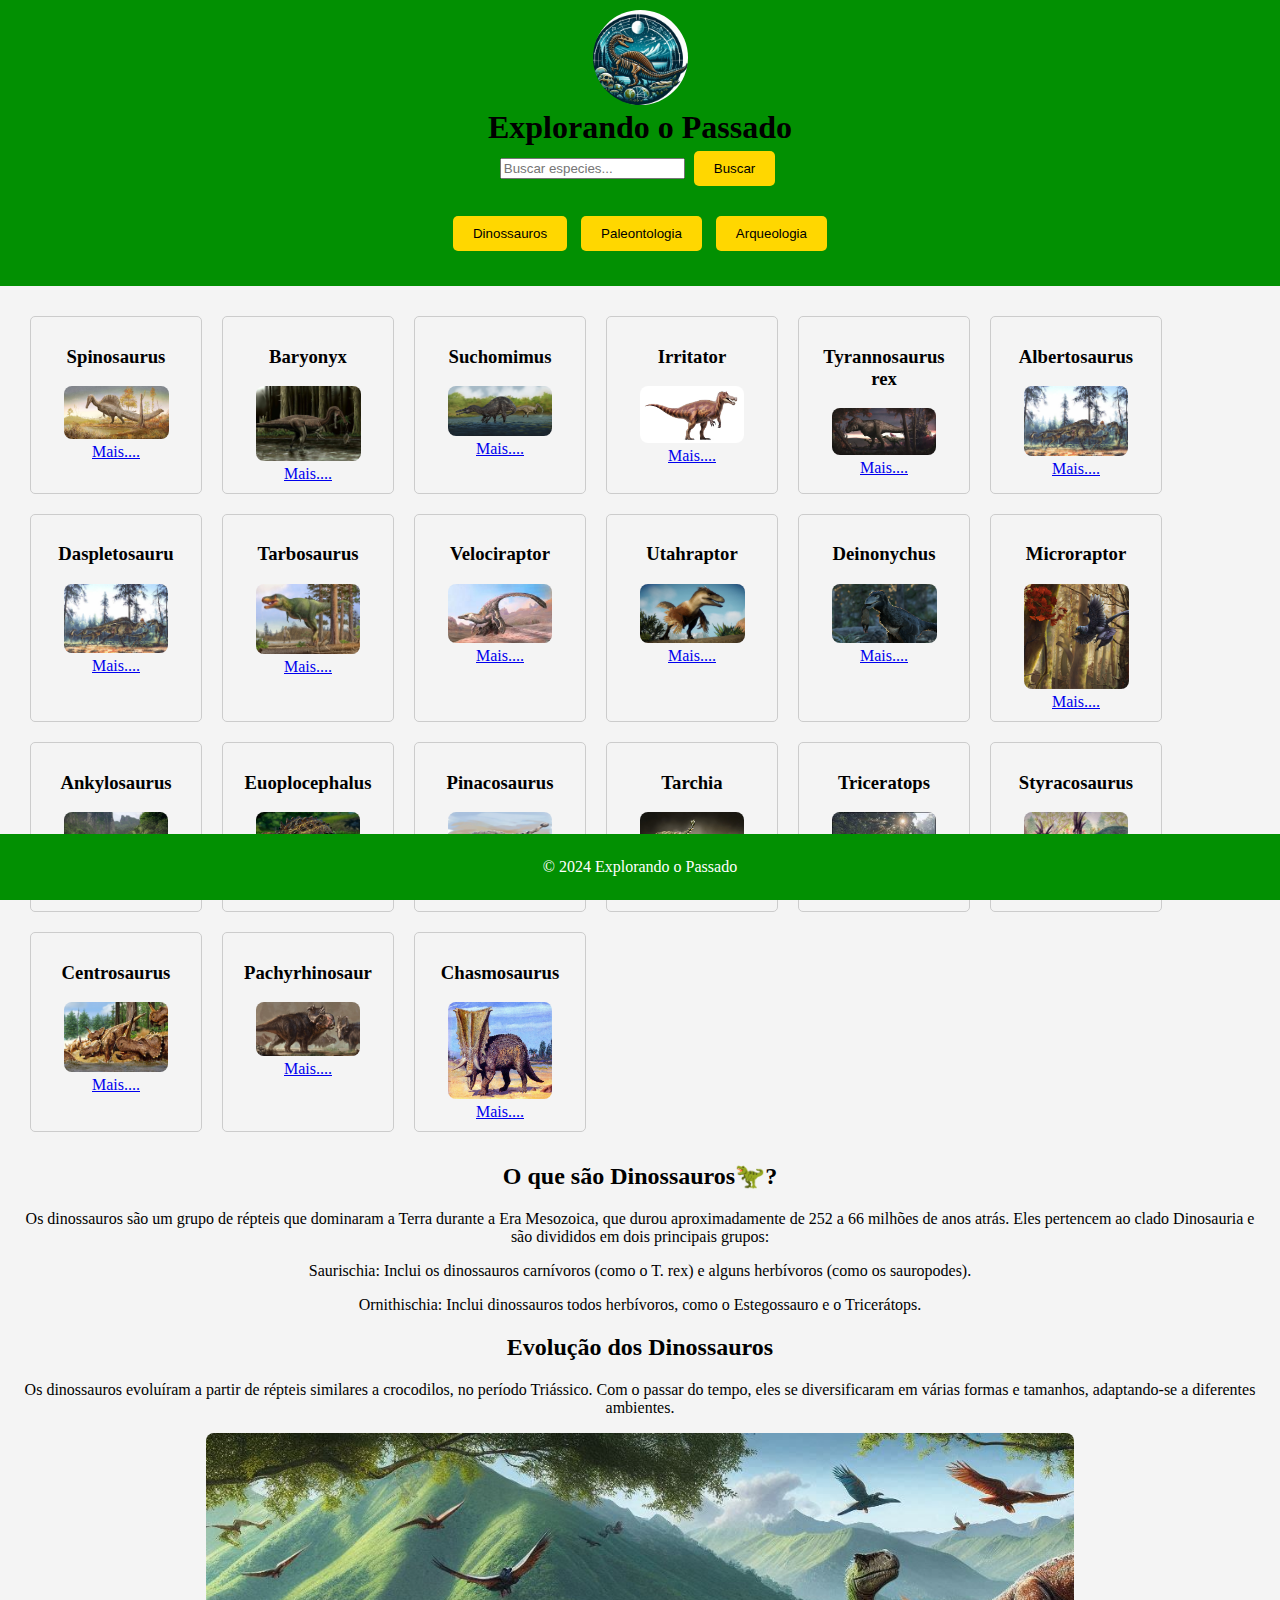
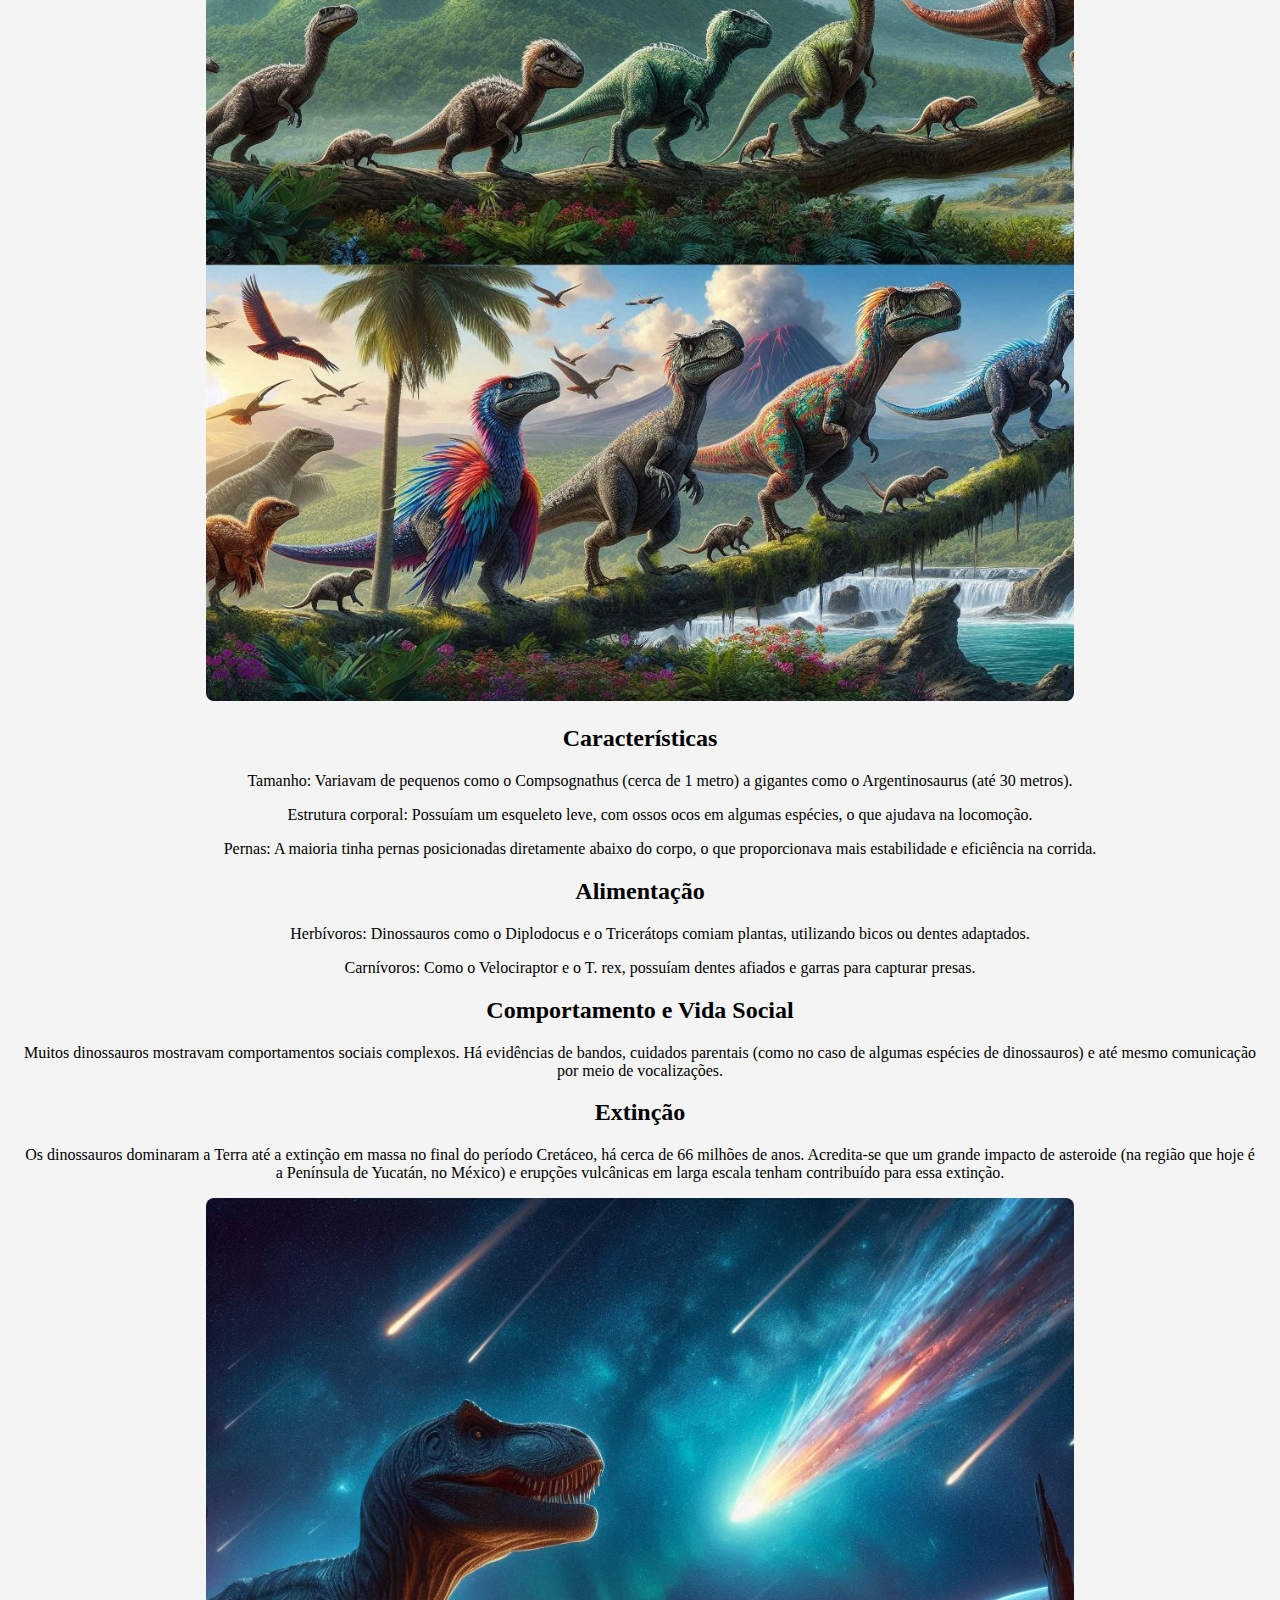
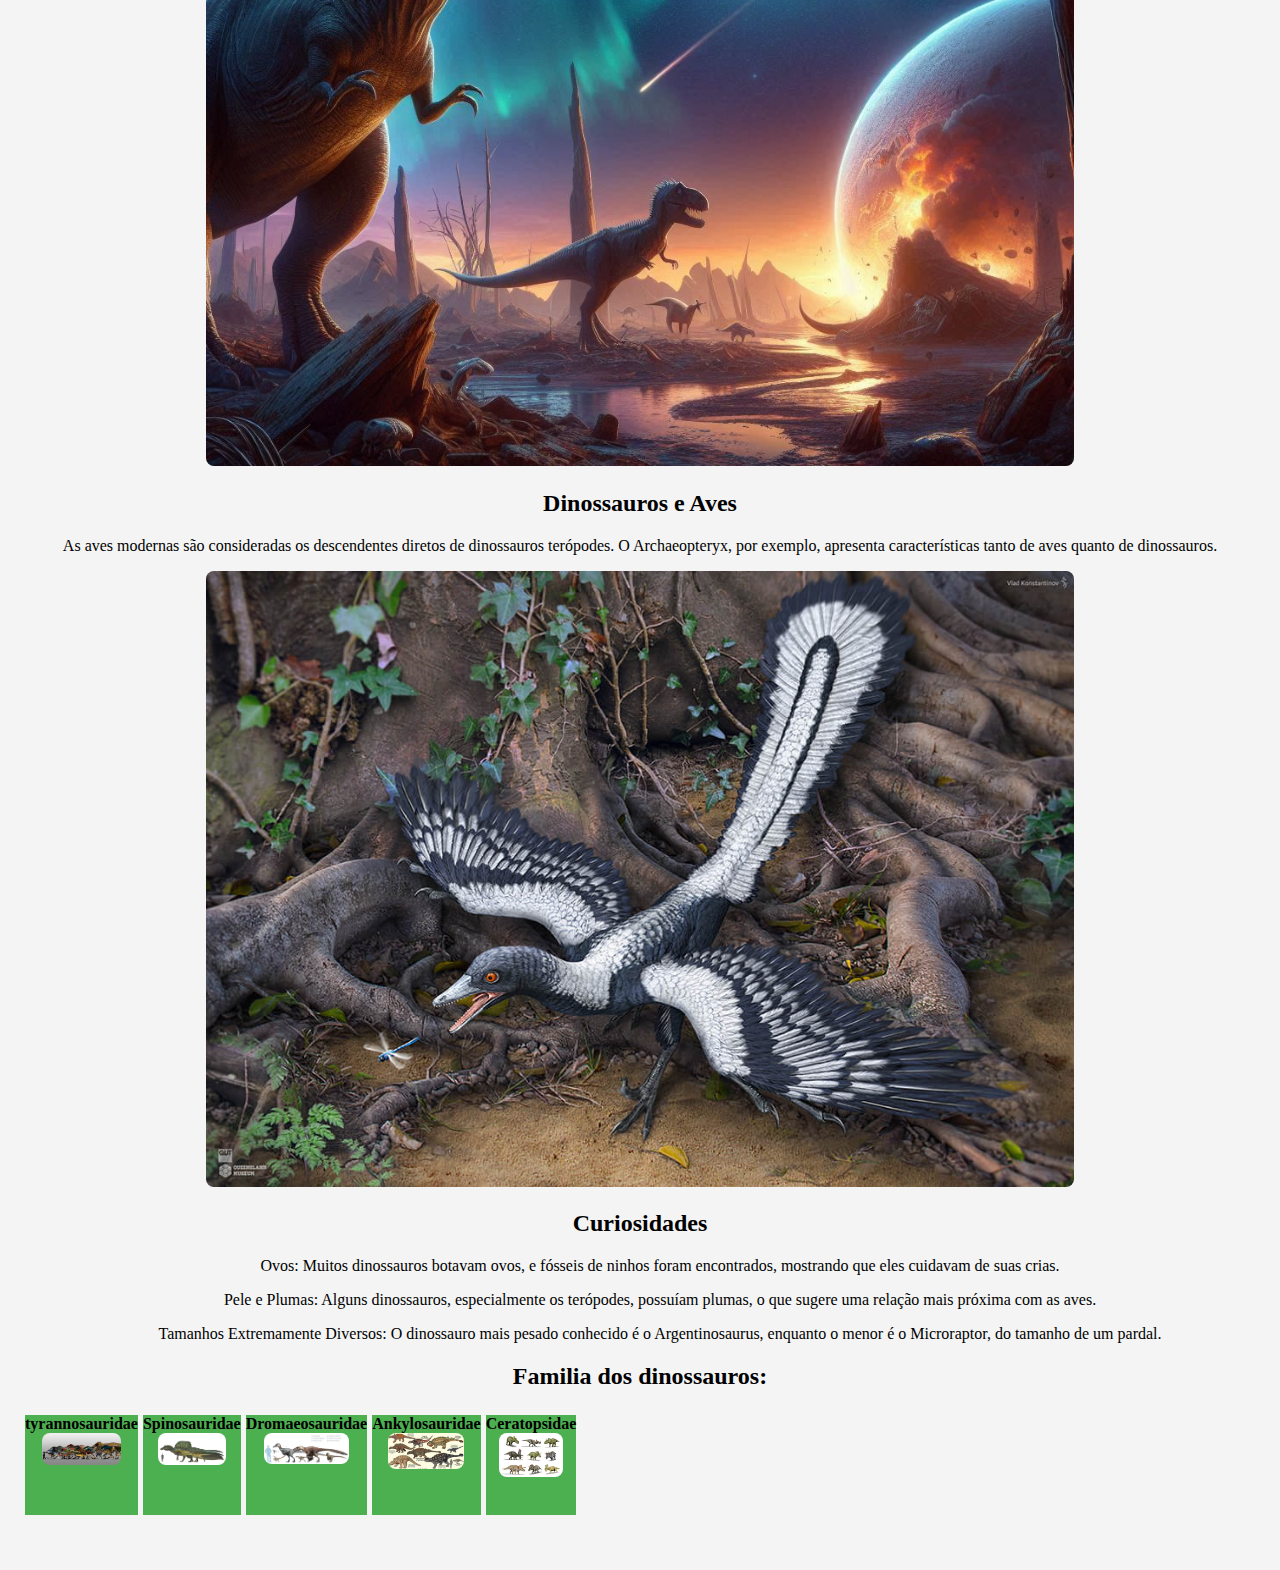
==== commit 2393ce58: "Add files via upload" ====
--- a/index.html
+++ b/index.html
@@ -102,8 +102,6 @@
          </div>
        </div>
 
-       <p>Jurassic Park é um filmao :)</p>
-
 
     </section>
 
@@ -155,7 +153,6 @@
         <p>Primeiro Fóssil: O primeiro fóssil reconhecido é um trilobita encontrado em 1820, que ajudou a estabelecer a paleontologia como ciência.</p>
         <p>Fósseis de Dinossauros: Os dinossauros foram descobertos no século XIX, levando a um grande interesse público e científico.</p>
 
-        <p>Jurassic Park é um filmao :)</p>
 
     </section>
 
@@ -228,8 +225,6 @@
             <p>Técnicas Inovadoras: O uso de tecnologias como drones, imagens de satélite e análise de DNA está revolucionando a arqueologia moderna.</p>
             <p>Grandes Descobertas: Descobertas como a tumba de Tutancâmon e a cidade perdida de Machu Picchu capturaram a imaginação pública e científica.</p>
         </ul>
-
-        <p>Jurassic Park é um filmao :)</p>
 
     </section>
 
--- a/estileira.css
+++ b/estileira.css
@@ -1,5 +1,5 @@
 body {
-    font-family: Arial, sans-serif;
+    font-family: Arial, Helvetica, sans-serif
     font-size:larger;
     margin: 0;
     padding: 0;
@@ -7,7 +7,7 @@
 }
 
 header {
-    background-color: gray;
+    background-color: rgb(2, 144, 2);
     color: black;
     padding: 10px 0;
     text-align: center;
@@ -33,7 +33,7 @@
 }
 
 button:hover {
-    background-color: purple;
+    background-color: red;
 }
 
 section {
@@ -48,17 +48,19 @@
 }
 
 footer {
-    background-color: gray;
+    background-color: rgb(2, 144, 2);
     color: white;
     text-align: center;
     padding: 8px 0;
     position: fixed;
     width: 100%;
     bottom: 0;
+
 }
 
 .content {
-    display: none;
+    display: none;  
+    margin-bottom: 30px ;
 }
 
 #dinossauros {
@@ -76,18 +78,16 @@
     height: 100px;
     background-color: #4CAF50;
     color: white;
-    display: flex;
-    justify-content: center;
-    align-items: center;
-    margin: 20px;
-    text-align: center;
-    cursor: pointer;
+    display: flexbox;
 }
 
 .link {
     text-decoration: none;
-    color: white;
+    color: black;
     font-weight: bold;
+    width: 100%; 
+    height: auto; 
+    border-radius: 8px; 
 }
 
 .container {
@@ -95,6 +95,9 @@
     justify-content: space-between; 
     gap: 5px;             
     padding: 5px;
+    flex: 1 1 200px; 
+    max-width: 300px; 
+    box-sizing: border-box; 
 }
 
 .titulo {
